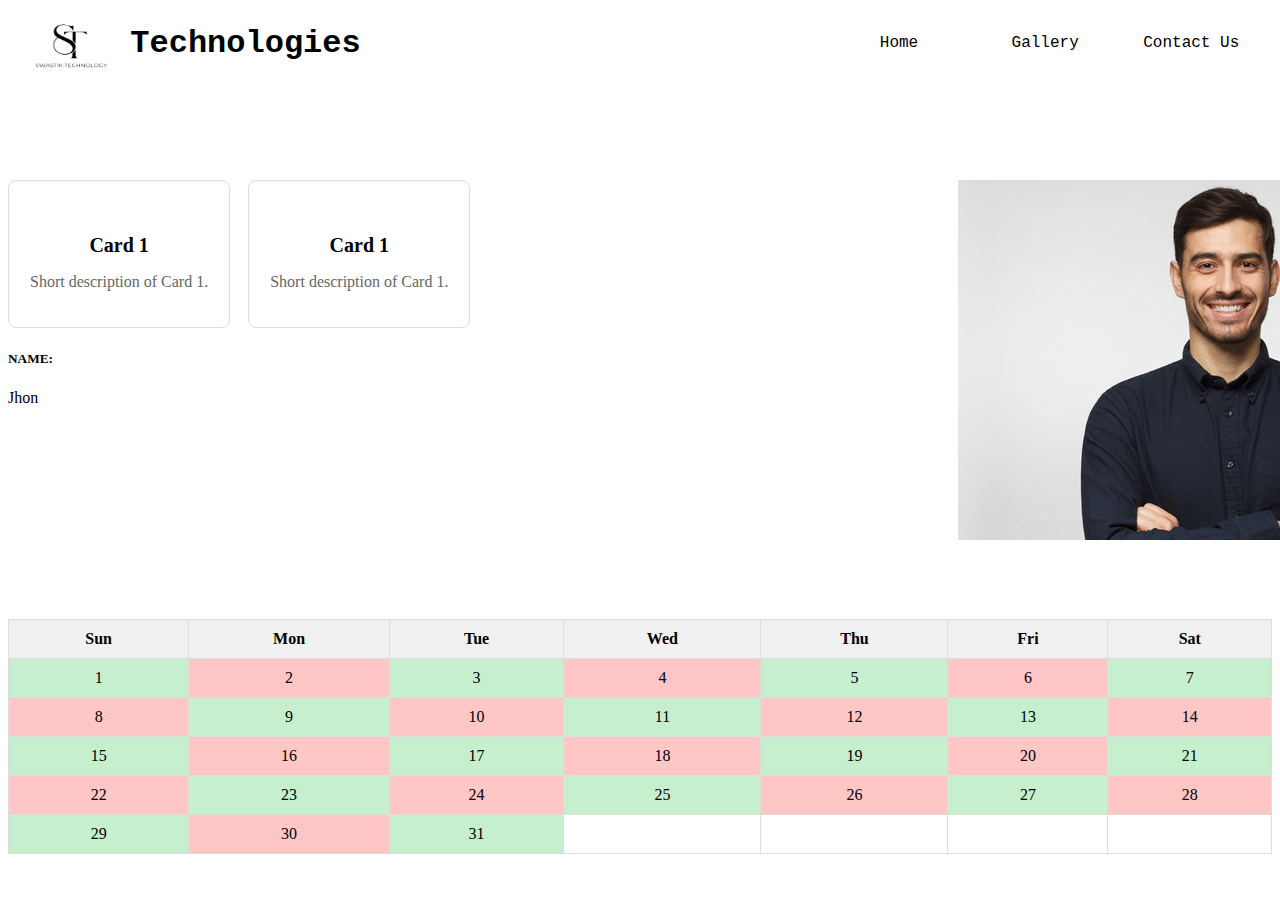
==== home.html @ 1a558e42 "." ====
<!DOCTYPE html>
<html lang="en">
<head>
  <meta charset="UTF-8">
  <meta name="viewport" content="width=device-width, initial-scale=1.0">
  <link rel="stylesheet" href="home.css">
  <title>Document</title>
</head>
<body>
  <div class="navbar" id="header">
    <div class="logo">
        <img src="logo.png" height="85" width="100" alt="logo">
    </div>
    <div class="title">
        <h1>Technologies</h1>
    </div>
    <div class="tabs" id="tabs">
       <div class="tab"><a href="./index.html">Home</a></div>
       <div class="tab"><a href="./menu.html">Gallery</a></div>
       <div class="tab"><a href="./But_now.html">Contact Us</a></div>  
    </div>
  </div>
  <div class="main">
    <div class="tasks">
      <div class="Card 1">
        <div class="card 2" onclick="showDetails('1')">
          <div class="card-body text-center">
              <h5 class="card-title">Card 1</h5>
              <p class="card-text">Short description of Card 1.</p>
          </div>
        </div>
      </div>
      <div class="Card 1">
        <div class="card 2" onclick="showDetails('1')">
            <div class="card-body text-center">
                <h5 class="card-title">Card 1</h5>
                <p class="card-text">Short description of Card 1.</p>
            </div>
        </div>
      </div>
    </div>
    <div class="profile">
      <div class="img">
        <img src="profile1.jpg" alt="">
      </div>
      <div class="info">
          <h5>NAME:</h5>
          <p>Jhon</p>
      </div>
    </div>
  </div>
  <div class="calendar">
    <table>
      <thead>
        <tr>
          <th>Sun</th>
          <th>Mon</th>
          <th>Tue</th>
          <th>Wed</th>
          <th>Thu</th>
          <th>Fri</th>
          <th>Sat</th>
        </tr>
      </thead>
      <tbody>
        <tr>
          <td class="present">1</td>
          <td class="absent">2</td>
          <td class="present">3</td>
          <td class="absent">4</td>
          <td class="present">5</td>
          <td class="absent">6</td>
          <td class="present">7</td>
        </tr>
        <tr>
          <td class="absent">8</td>
          <td class="present">9</td>
          <td class="absent">10</td>
          <td class="present">11</td>
          <td class="absent">12</td>
          <td class="present">13</td>
          <td class="absent">14</td>
        </tr>
        <tr>
          <td class="present">15</td>
          <td class="absent">16</td>
          <td class="present">17</td>
          <td class="absent">18</td>
          <td class="present">19</td>
          <td class="absent">20</td>
          <td class="present">21</td>
        </tr>
        <tr>
          <td class="absent">22</td>
          <td class="present">23</td>
          <td class="absent">24</td>
          <td class="present">25</td>
          <td class="absent">26</td>
          <td class="present">27</td>
          <td class="absent">28</td>
        </tr>
        <tr>
          <td class="present">29</td>
          <td class="absent">30</td>
          <td class="present">31</td>
          <td></td>
          <td></td>
          <td></td>
          <td></td>
        </tr>
      </tbody>
    </table>
  </div>
</body>
</html>
---- home.css ----
/* Navbar styling */
.navbar {
  background-color: rgb(255, 255, 255);
  display: flex;
  width: 100%;
  justify-content: center;
  align-items: center;
  height: 86px;
  position: fixed;
  top: 0;
  left: 0;
  z-index: 1000;
}

.navbar .logo {
  flex-basis: 21%;
  margin-left: 10px;
  display: flex;
  justify-content: center;
  align-items: center;
}

.navbar .title {
  flex-basis: 130%;
  color: rgb(0, 0, 0);
  display: flex;
  align-items: center;
  font-family: "Roboto Mono", monospace;
}

.navbar .tabs {
  flex-basis: 69%;
  display: flex;
  align-items: center;
  margin-right: 10px;
  font-family: "Roboto Mono", monospace;
}

.navbar .tabs .tab {
  margin: 5px;
  width: 100%;
}

.navbar .tabs .tab a {
  text-decoration: none;
  color: rgb(0, 0, 0);
}

/* Card grid styling */
.tasks {
  display: flex;
  
  gap: 20px;
  margin-top: 180px;
}

.Cards {
  display: flex;
  justify-content: center;
}

.card {
  width: 100%;
  height: auto;
  transition: transform 0.3s ease, box-shadow 0.3s ease;
  border: 1px solid #ddd;
  border-radius: 8px;
}

.card:hover {
  transform: translateY(-10px);
  box-shadow: 0 8px 16px rgba(0, 0, 0, 0.2);
}

.card-body {
  padding: 20px;
}

.card-title {
  font-size: 1.25rem;
  margin-bottom: 15px;
  font-weight: bold;
}

.card-text {
  font-size: 1rem;
  color: #666;
}

/* Responsive card layout */
@media (max-width: 768px) {
  .Cards {
    flex-basis: calc(50% - 20px);
  }
}

@media (max-width: 480px) {
  .Cards {
    flex-basis: calc(100% - 20px);
  }
}

/* Profile section */
.profile .img {
  margin-left: 950px;
  top: 180px;
  position: absolute;
}

ul {
  display: flex;
  list-style: none;
}

li {
  font-size: 20px;
}

.mb-4 {
  margin-bottom: 1.5rem !important;
}

.text-center {
  text-align: center;
}

/* Optional styling for columns on larger screens */
@media (min-width: 768px) {
  .col-md-4 {
    display: flex;
    justify-content: center;
    align-items: center;
  }
}
.calendar {
  margin-top: 20px;
}

.calendar table {
  border-collapse: collapse;
  width: 100%;
  margin-top: 212px;
}

.calendar th, .calendar td {
  border: 1px solid #ddd;
  padding: 10px;
  text-align: center;
}

.calendar th {
  background-color: #f0f0f0;
}

.present {
  background-color: #c6efce; /* green */
}

.absent {
  background-color: #ffc6c6; /* red */
}
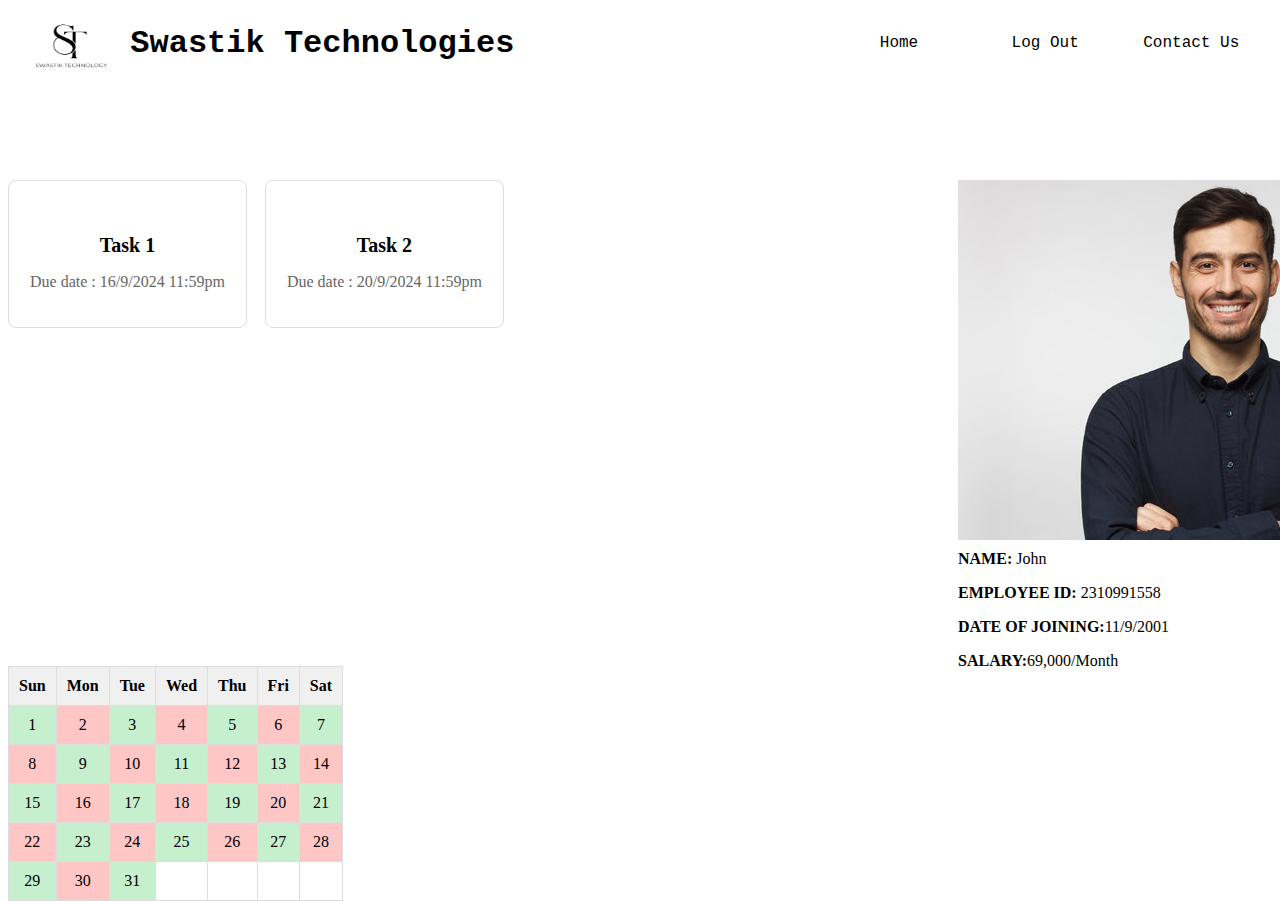
==== commit 7ab5398c: "." ====
--- a/home.html
+++ b/home.html
@@ -12,12 +12,12 @@
         <img src="logo.png" height="85" width="100" alt="logo">
     </div>
     <div class="title">
-        <h1>Technologies</h1>
+        <h1> Swastik Technologies</h1>
     </div>
     <div class="tabs" id="tabs">
-       <div class="tab"><a href="./index.html">Home</a></div>
-       <div class="tab"><a href="./menu.html">Gallery</a></div>
-       <div class="tab"><a href="./But_now.html">Contact Us</a></div>  
+       <div class="tab"><a href="./home.html">Home</a></div>
+       <div class="tab"><a href="./index.html">Log Out</a></div>
+       <div class="tab"><a href="#">Contact Us</a></div>  
     </div>
   </div>
   <div class="main">
@@ -25,16 +25,16 @@
       <div class="Card 1">
         <div class="card 2" onclick="showDetails('1')">
           <div class="card-body text-center">
-              <h5 class="card-title">Card 1</h5>
-              <p class="card-text">Short description of Card 1.</p>
+              <h5 class="card-title">Task 1</h5>
+              <p class="card-text">Due date : 16/9/2024 11:59pm</p>
           </div>
         </div>
       </div>
       <div class="Card 1">
         <div class="card 2" onclick="showDetails('1')">
             <div class="card-body text-center">
-                <h5 class="card-title">Card 1</h5>
-                <p class="card-text">Short description of Card 1.</p>
+                <h5 class="card-title">Task 2</h5>
+                <p class="card-text">Due date : 20/9/2024 11:59pm</p>
             </div>
         </div>
       </div>
@@ -44,8 +44,20 @@
         <img src="profile1.jpg" alt="">
       </div>
       <div class="info">
-          <h5>NAME:</h5>
-          <p>Jhon</p>
+          <div class="Name">
+            <div>
+            <p><b>NAME:</b> John</p>
+          </div>
+          <div>
+            <p><b>EMPLOYEE ID:</b> 2310991558</p>
+          </div>
+          <div>
+            <p><b>DATE OF JOINING:</b>11/9/2001</p>
+          </div>
+          <div>
+            <p><b>SALARY:</b>69,000/Month</p>
+          </div>
+          </div>
       </div>
     </div>
   </div>
--- a/home.css
+++ b/home.css
@@ -106,6 +106,12 @@
   top: 180px;
   position: absolute;
 }
+.profile .info{
+  position: absolute;
+  top: 534px;
+  margin-left: 950px;
+}
+
 
 ul {
   display: flex;
@@ -133,7 +139,8 @@
   }
 }
 .calendar {
-  margin-top: 20px;
+  margin-top: 126px;
+  position: absolute;
 }
 
 .calendar table {
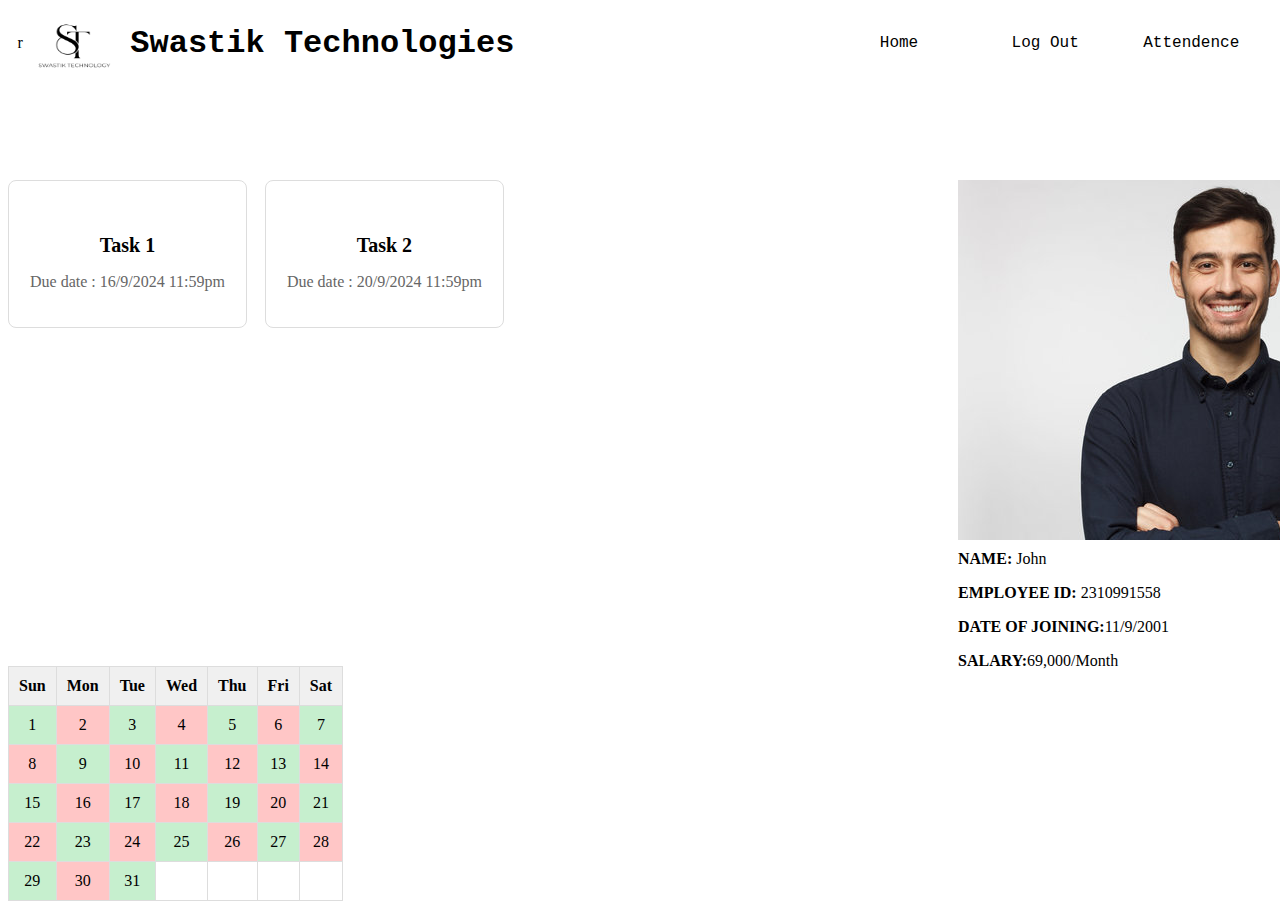
==== commit 0977ae0a: "." ====
--- a/home.html
+++ b/home.html
@@ -8,7 +8,7 @@
 </head>
 <body>
   <div class="navbar" id="header">
-    <div class="logo">
+    <div class="logo">r
         <img src="logo.png" height="85" width="100" alt="logo">
     </div>
     <div class="title">
@@ -17,7 +17,7 @@
     <div class="tabs" id="tabs">
        <div class="tab"><a href="./home.html">Home</a></div>
        <div class="tab"><a href="./index.html">Log Out</a></div>
-       <div class="tab"><a href="#">Contact Us</a></div>  
+       <div class="tab"><a href="./attendence.html">Attendence</a></div>  
     </div>
   </div>
   <div class="main">
